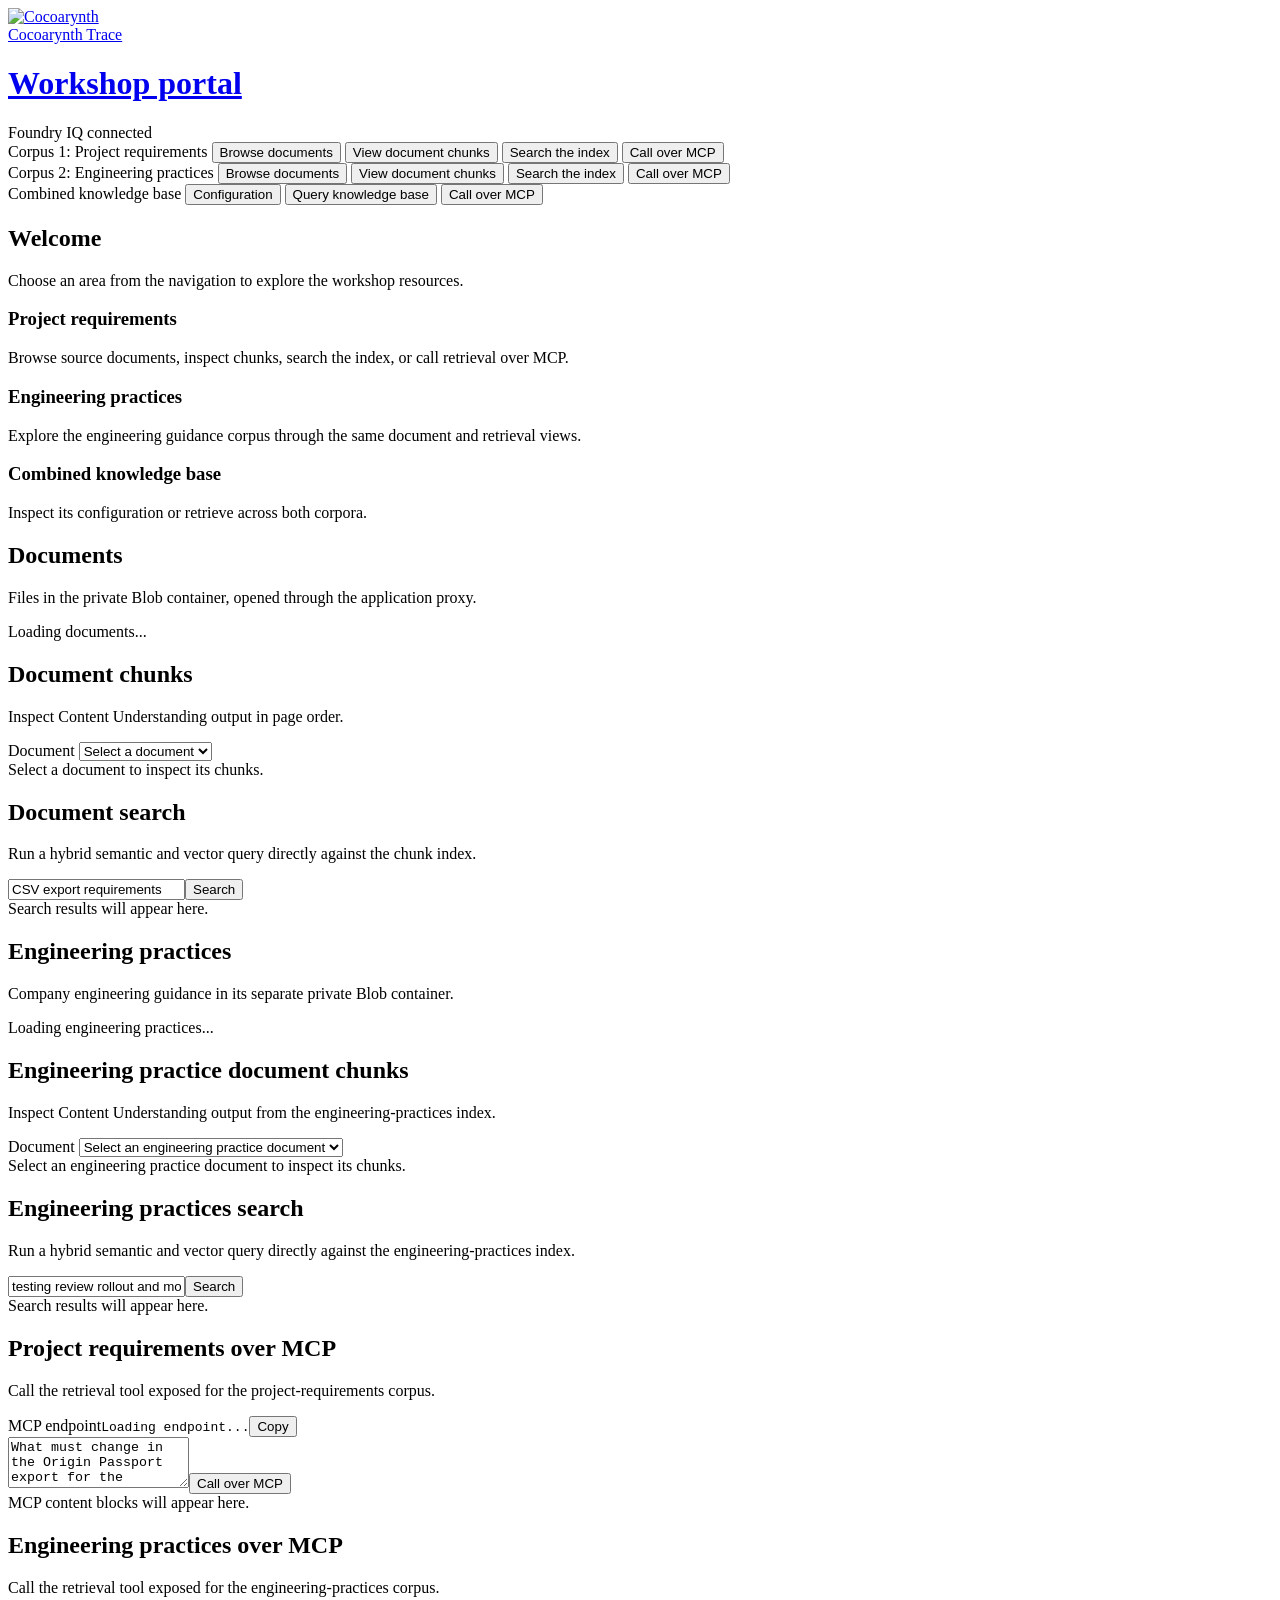
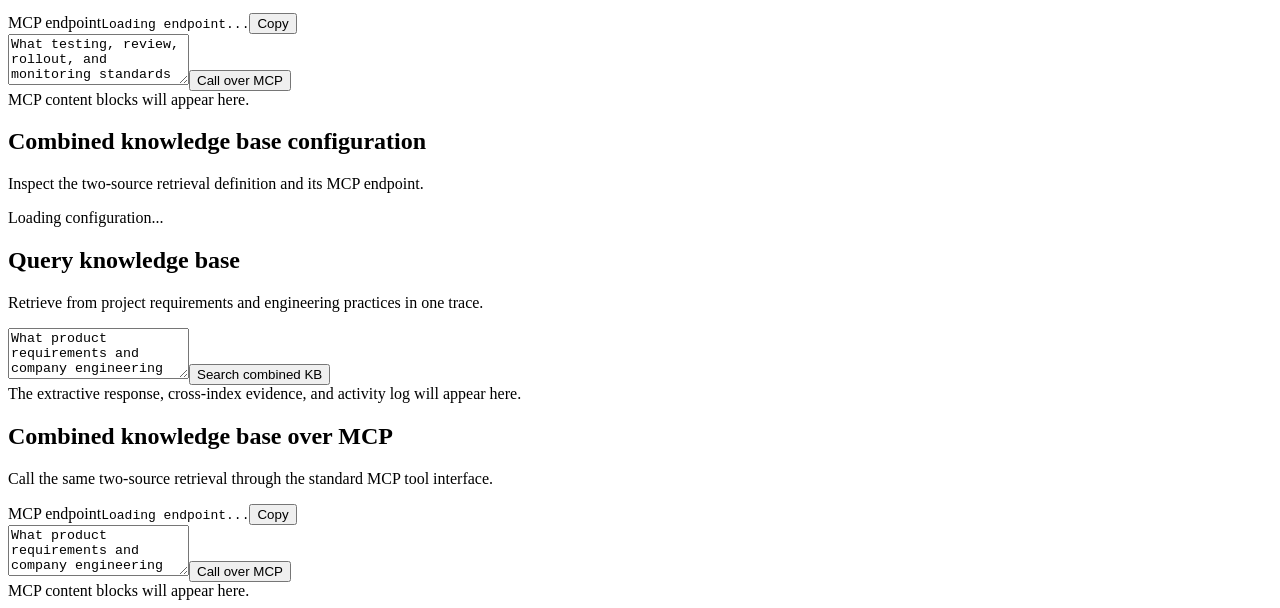
==== app/backend/static/index.html @ 9bc655d6 "Set up demo infrastructure and azd CI pipeline Copied app, infra, ingestion, and tests from develope" ====
<!doctype html>
<html lang="en">
  <head>
    <meta charset="UTF-8" />
    <meta name="viewport" content="width=device-width, initial-scale=1.0" />
    <title>Foundry IQ workshop portal</title>
    <link rel="preconnect" href="https://fonts.googleapis.com" />
    <link rel="preconnect" href="https://fonts.gstatic.com" crossorigin />
    <link href="https://fonts.googleapis.com/css2?family=IBM+Plex+Mono:wght@400;500&family=Manrope:wght@400;600;700&display=swap" rel="stylesheet" />
    <link rel="stylesheet" href="/assets/styles.css?v=12" />
  </head>
  <body>
    <header>
      <a class="brand-home" href="/" aria-label="Workshop portal home">
        <img class="brand-mark" src="/assets/cocoarynth-mark.png?v=2" alt="Cocoarynth" />
        <div class="brand-copy"><span class="kicker">Cocoarynth Trace</span><h1>Workshop portal</h1></div>
      </a>
      <div class="service-state"><span></span> Foundry IQ connected</div>
    </header>

    <main>
      <aside>
        <nav aria-label="Knowledge explorer pages">
          <div class="nav-group">
            <span class="nav-label">Corpus 1: Project requirements</span>
            <button class="nav-item" data-target="documents">Browse documents</button>
            <button class="nav-item" data-target="chunks">View document chunks</button>
            <button class="nav-item" data-target="search">Search the index</button>
            <button class="nav-item" data-target="documents-mcp">Call over MCP</button>
          </div>
          <div class="nav-group">
            <span class="nav-label">Corpus 2: Engineering practices</span>
            <button class="nav-item" data-target="engineering-practices">Browse documents</button>
            <button class="nav-item" data-target="engineering-practices-chunks">View document chunks</button>
            <button class="nav-item" data-target="engineering-practices-search">Search the index</button>
            <button class="nav-item" data-target="engineering-practices-mcp">Call over MCP</button>
          </div>
          <div class="nav-group nav-group-combined">
            <span class="nav-label">Combined knowledge base</span>
            <button class="nav-item" data-target="combined-configuration">Configuration</button>
            <button class="nav-item" data-target="combined-kb">Query knowledge base</button>
            <button class="nav-item" data-target="combined-mcp">Call over MCP</button>
          </div>
        </nav>
      </aside>

      <section class="workspace">
        <div id="home" class="panel active welcome-panel">
          <div class="panel-heading"><h2>Welcome</h2><p>Choose an area from the navigation to explore the workshop resources.</p></div>
          <div class="welcome-options">
            <section><h3>Project requirements</h3><p>Browse source documents, inspect chunks, search the index, or call retrieval over MCP.</p></section>
            <section><h3>Engineering practices</h3><p>Explore the engineering guidance corpus through the same document and retrieval views.</p></section>
            <section><h3>Combined knowledge base</h3><p>Inspect its configuration or retrieve across both corpora.</p></section>
          </div>
        </div>

        <div id="documents" class="panel">
          <div class="panel-heading"><h2>Documents</h2><p>Files in the private Blob container, opened through the application proxy.</p></div>
          <div id="document-list" class="document-list" aria-live="polite"><div class="empty-state">Loading documents...</div></div>
        </div>

        <div id="chunks" class="panel">
          <div class="panel-heading"><h2>Document chunks</h2><p>Inspect Content Understanding output in page order.</p></div>
          <label for="document-select">Document</label>
          <select id="document-select"><option value="">Select a document</option></select>
          <div id="chunk-summary" class="result-summary"></div>
          <div id="chunk-list" class="result-list"><div class="empty-state">Select a document to inspect its chunks.</div></div>
        </div>

        <div id="search" class="panel">
          <div class="panel-heading"><h2>Document search</h2><p>Run a hybrid semantic and vector query directly against the chunk index.</p></div>
          <form id="search-form" class="search-bar"><input id="search-query" aria-label="Search document chunks" value="CSV export requirements" /><button class="primary" type="submit">Search</button></form>
          <div id="search-summary" class="result-summary"></div>
          <div id="search-results" class="result-list"><div class="empty-state">Search results will appear here.</div></div>
        </div>

        <div id="engineering-practices" class="panel">
          <div class="panel-heading"><h2>Engineering practices</h2><p>Company engineering guidance in its separate private Blob container.</p></div>
          <div id="engineering-practices-list" class="document-list" aria-live="polite"><div class="empty-state">Loading engineering practices...</div></div>
        </div>

        <div id="engineering-practices-chunks" class="panel">
          <div class="panel-heading"><h2>Engineering practice document chunks</h2><p>Inspect Content Understanding output from the engineering-practices index.</p></div>
          <label for="engineering-practices-select">Document</label>
          <select id="engineering-practices-select"><option value="">Select an engineering practice document</option></select>
          <div id="engineering-practices-chunk-summary" class="result-summary"></div>
          <div id="engineering-practices-chunk-list" class="result-list"><div class="empty-state">Select an engineering practice document to inspect its chunks.</div></div>
        </div>

        <div id="engineering-practices-search" class="panel">
          <div class="panel-heading"><h2>Engineering practices search</h2><p>Run a hybrid semantic and vector query directly against the engineering-practices index.</p></div>
          <form id="engineering-practices-search-form" class="search-bar"><input id="engineering-practices-search-query" aria-label="Search engineering practice chunks" value="testing review rollout and monitoring standards" /><button class="primary" type="submit">Search</button></form>
          <div id="engineering-practices-search-summary" class="result-summary"></div>
          <div id="engineering-practices-search-results" class="result-list"><div class="empty-state">Search results will appear here.</div></div>
        </div>

        <div id="documents-mcp" class="panel">
          <div class="panel-heading"><h2>Project requirements over MCP</h2><p>Call the retrieval tool exposed for the project-requirements corpus.</p></div>
          <div class="mcp-strip" data-kb="documents"><span>MCP endpoint</span><code>Loading endpoint...</code><button class="copy-endpoint" aria-label="Copy project requirements MCP endpoint">Copy</button></div>
          <form class="mcp-search" data-target="documents"><textarea aria-label="Project requirements MCP question" rows="3">What must change in the Origin Passport export for the Mapayça Markets pilot?</textarea><button class="primary" type="submit">Call over MCP</button></form>
          <div class="mcp-output"><div class="empty-state">MCP content blocks will appear here.</div></div>
        </div>

        <div id="engineering-practices-mcp" class="panel">
          <div class="panel-heading"><h2>Engineering practices over MCP</h2><p>Call the retrieval tool exposed for the engineering-practices corpus.</p></div>
          <div class="mcp-strip" data-kb="engineering-practices"><span>MCP endpoint</span><code>Loading endpoint...</code><button class="copy-endpoint" aria-label="Copy engineering practices MCP endpoint">Copy</button></div>
          <form class="mcp-search" data-target="engineering-practices"><textarea aria-label="Engineering practices MCP question" rows="3">What testing, review, rollout, and monitoring standards apply?</textarea><button class="primary" type="submit">Call over MCP</button></form>
          <div class="mcp-output"><div class="empty-state">MCP content blocks will appear here.</div></div>
        </div>

        <div id="combined-configuration" class="panel">
          <div class="panel-heading"><h2>Combined knowledge base configuration</h2><p>Inspect the two-source retrieval definition and its MCP endpoint.</p></div>
          <div id="combined-kb-configuration" class="configuration-grid"><div class="empty-state">Loading configuration...</div></div>
        </div>

        <div id="combined-kb" class="panel">
          <div class="panel-heading"><h2>Query knowledge base</h2><p>Retrieve from project requirements and engineering practices in one trace.</p></div>
          <form class="kb-search" data-combined="true"><textarea aria-label="Combined knowledge base question" rows="3">What product requirements and company engineering standards should guide CSV Origin Passport support? Cite evidence from both corpora.</textarea><button class="primary" type="submit">Search combined KB</button></form>
          <div class="kb-output"><div class="empty-state">The extractive response, cross-index evidence, and activity log will appear here.</div></div>
        </div>

        <div id="combined-mcp" class="panel">
          <div class="panel-heading"><h2>Combined knowledge base over MCP</h2><p>Call the same two-source retrieval through the standard MCP tool interface.</p></div>
          <div class="mcp-strip" data-kb="combined"><span>MCP endpoint</span><code>Loading endpoint...</code><button class="copy-endpoint" aria-label="Copy combined MCP endpoint">Copy</button></div>
          <form class="mcp-search" data-target="combined"><textarea aria-label="Combined MCP question" rows="3">What product requirements and company engineering standards should guide CSV Origin Passport support? Cite evidence from both corpora.</textarea><button class="primary" type="submit">Call over MCP</button></form>
          <div class="mcp-output"><div class="empty-state">MCP content blocks will appear here.</div></div>
        </div>
      </section>
    </main>
    <div id="toast" role="status" aria-live="polite"></div>
    <script src="/assets/app.js?v=24"></script>
  </body>
</html>
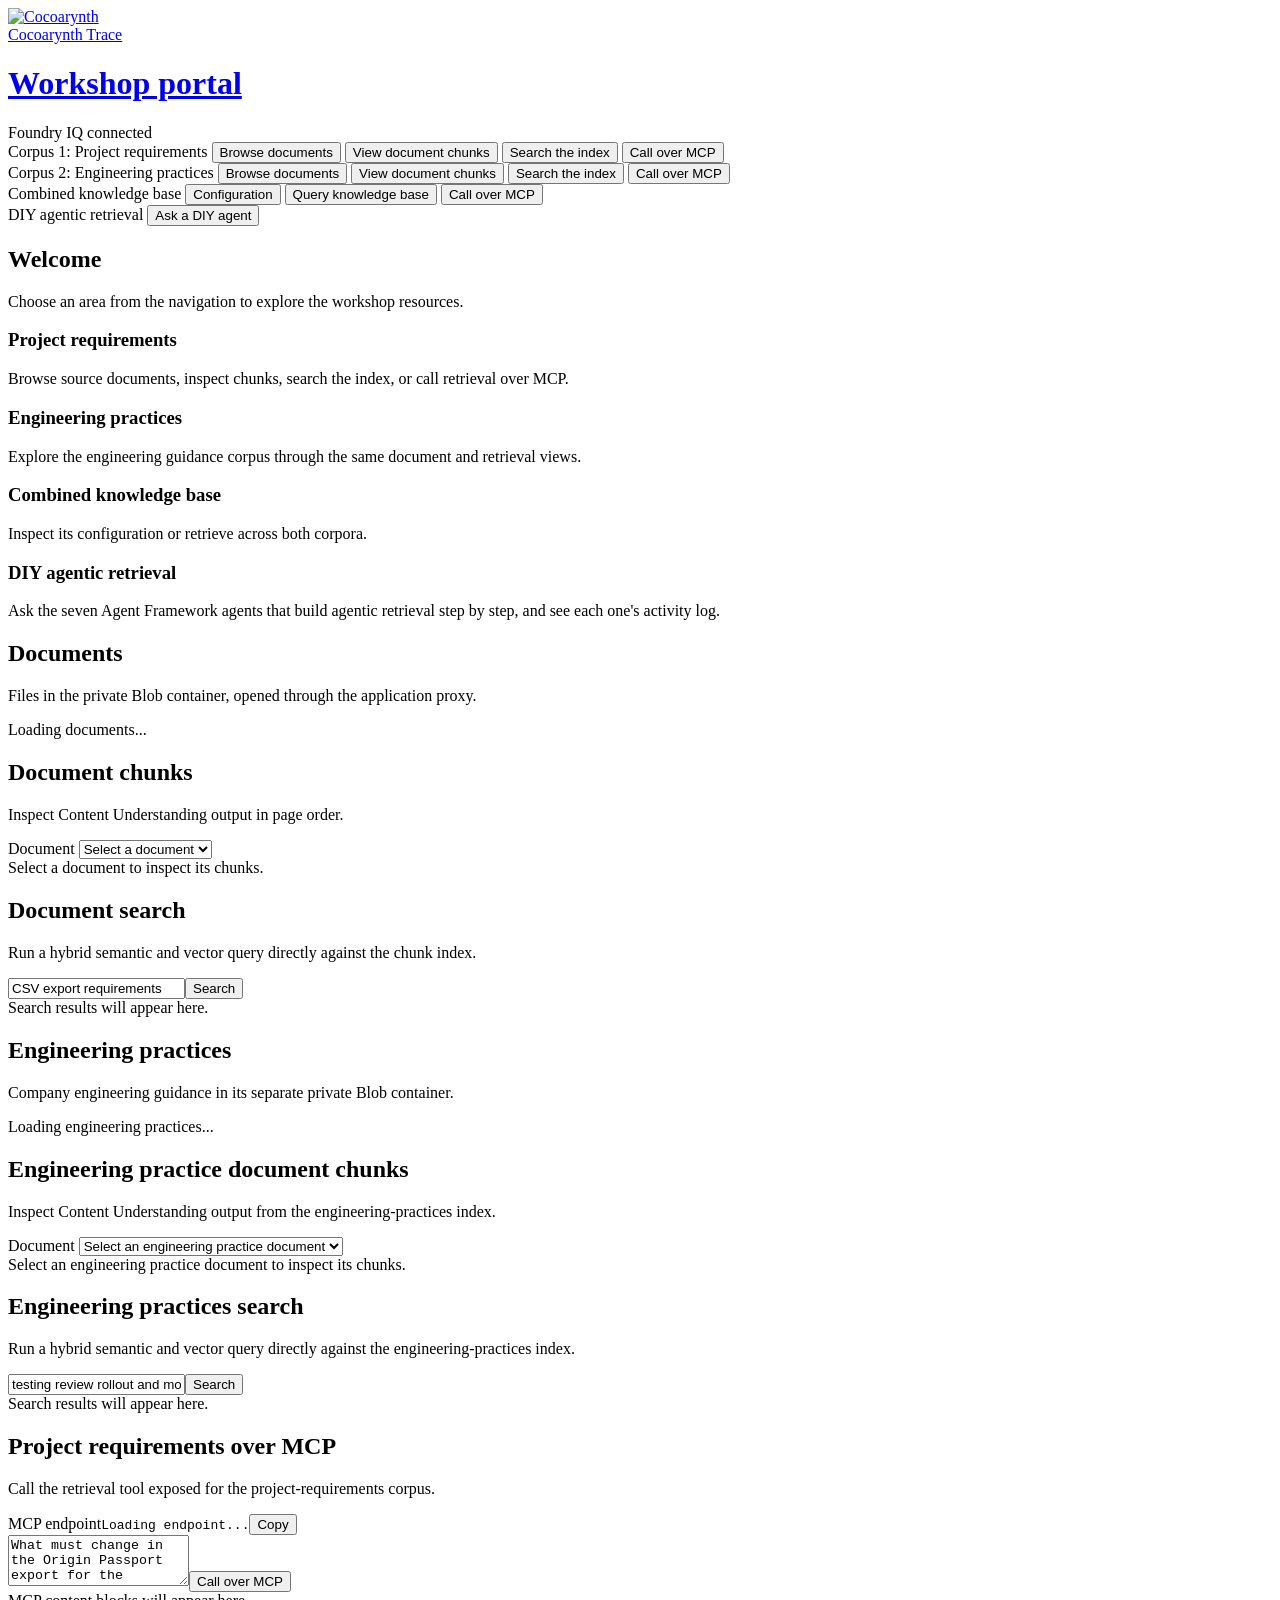
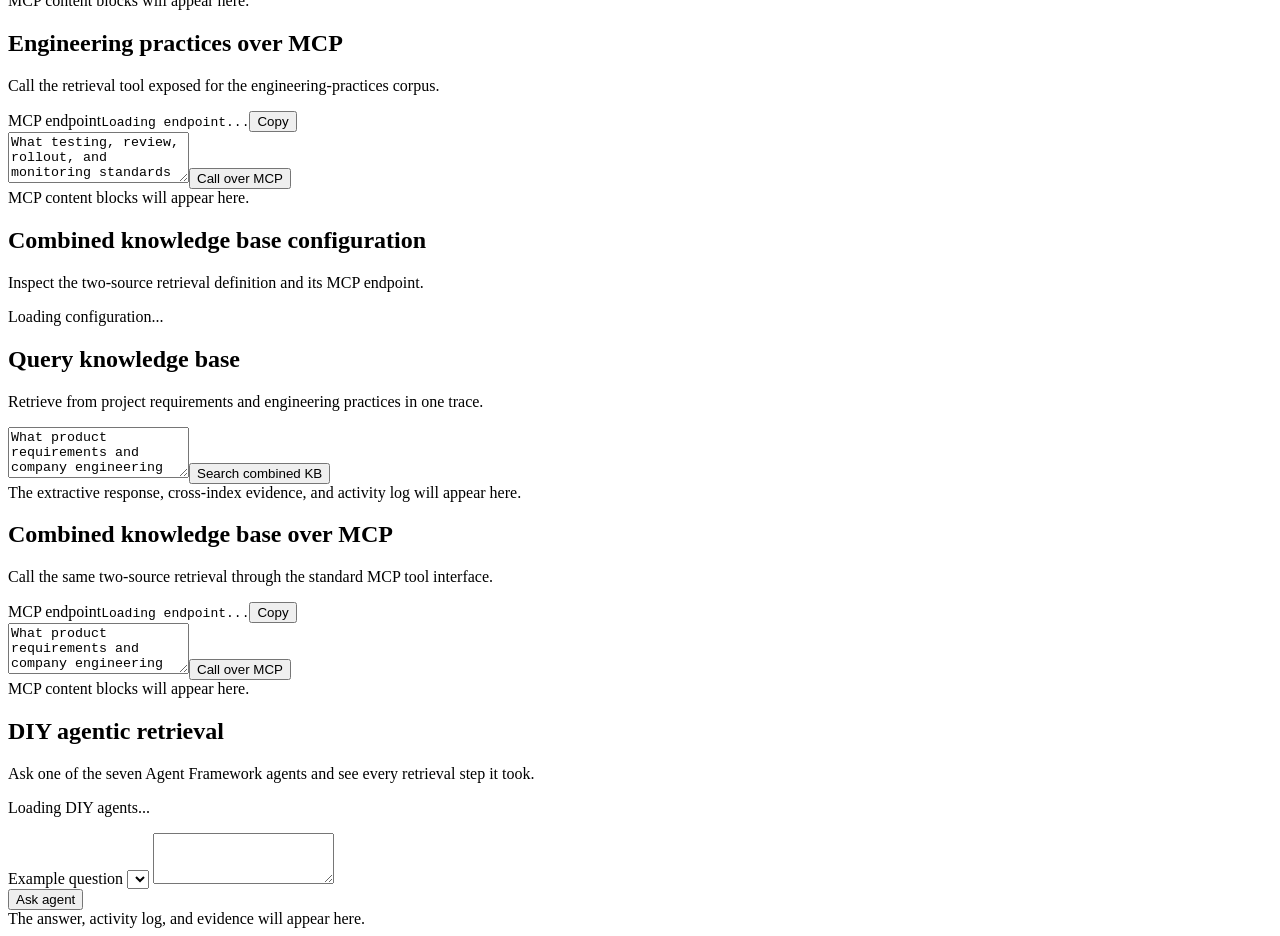
==== commit 94cfc316: "Commit everything" ====
--- a/app/backend/static/index.html
+++ b/app/backend/static/index.html
@@ -7,7 +7,7 @@
     <link rel="preconnect" href="https://fonts.googleapis.com" />
     <link rel="preconnect" href="https://fonts.gstatic.com" crossorigin />
     <link href="https://fonts.googleapis.com/css2?family=IBM+Plex+Mono:wght@400;500&family=Manrope:wght@400;600;700&display=swap" rel="stylesheet" />
-    <link rel="stylesheet" href="/assets/styles.css?v=12" />
+    <link rel="stylesheet" href="/assets/styles.css?v=15" />
   </head>
   <body>
     <header>
@@ -41,6 +41,10 @@
             <button class="nav-item" data-target="combined-kb">Query knowledge base</button>
             <button class="nav-item" data-target="combined-mcp">Call over MCP</button>
           </div>
+          <div class="nav-group nav-group-diy">
+            <span class="nav-label">DIY agentic retrieval</span>
+            <button class="nav-item" data-target="diy-agents">Ask a DIY agent</button>
+          </div>
         </nav>
       </aside>
 
@@ -51,6 +55,7 @@
             <section><h3>Project requirements</h3><p>Browse source documents, inspect chunks, search the index, or call retrieval over MCP.</p></section>
             <section><h3>Engineering practices</h3><p>Explore the engineering guidance corpus through the same document and retrieval views.</p></section>
             <section><h3>Combined knowledge base</h3><p>Inspect its configuration or retrieve across both corpora.</p></section>
+            <section><h3>DIY agentic retrieval</h3><p>Ask the seven Agent Framework agents that build agentic retrieval step by step, and see each one's activity log.</p></section>
           </div>
         </div>
 
@@ -125,9 +130,29 @@
           <form class="mcp-search" data-target="combined"><textarea aria-label="Combined MCP question" rows="3">What product requirements and company engineering standards should guide CSV Origin Passport support? Cite evidence from both corpora.</textarea><button class="primary" type="submit">Call over MCP</button></form>
           <div class="mcp-output"><div class="empty-state">MCP content blocks will appear here.</div></div>
         </div>
+
+        <div id="diy-agents" class="panel">
+          <div class="panel-heading"><h2>DIY agentic retrieval</h2><p>Ask one of the seven Agent Framework agents and see every retrieval step it took.</p></div>
+          <div id="diy-steps" class="diy-steps" aria-label="DIY step"><div class="empty-state">Loading DIY agents...</div></div>
+          <div id="diy-hint" class="diy-hint" hidden>
+            <p>This agent isn't running. Start all seven DIY agents from the repository root:</p>
+            <code>python -m scripts.run_diy_agents</code>
+            <button id="diy-refresh" type="button">Check again</button>
+          </div>
+          <p id="diy-capability" class="diy-capability"></p>
+          <form id="diy-form" class="diy-form">
+            <label for="diy-example">Example question</label>
+            <select id="diy-example"></select>
+            <textarea id="diy-question" aria-label="Question for the DIY agent" rows="3"></textarea>
+            <div class="diy-actions">
+              <button class="primary" type="submit">Ask agent</button>
+            </div>
+          </form>
+          <div id="diy-output" class="kb-output"><div class="empty-state">The answer, activity log, and evidence will appear here.</div></div>
+        </div>
       </section>
     </main>
     <div id="toast" role="status" aria-live="polite"></div>
-    <script src="/assets/app.js?v=24"></script>
+    <script src="/assets/app.js?v=30"></script>
   </body>
 </html>
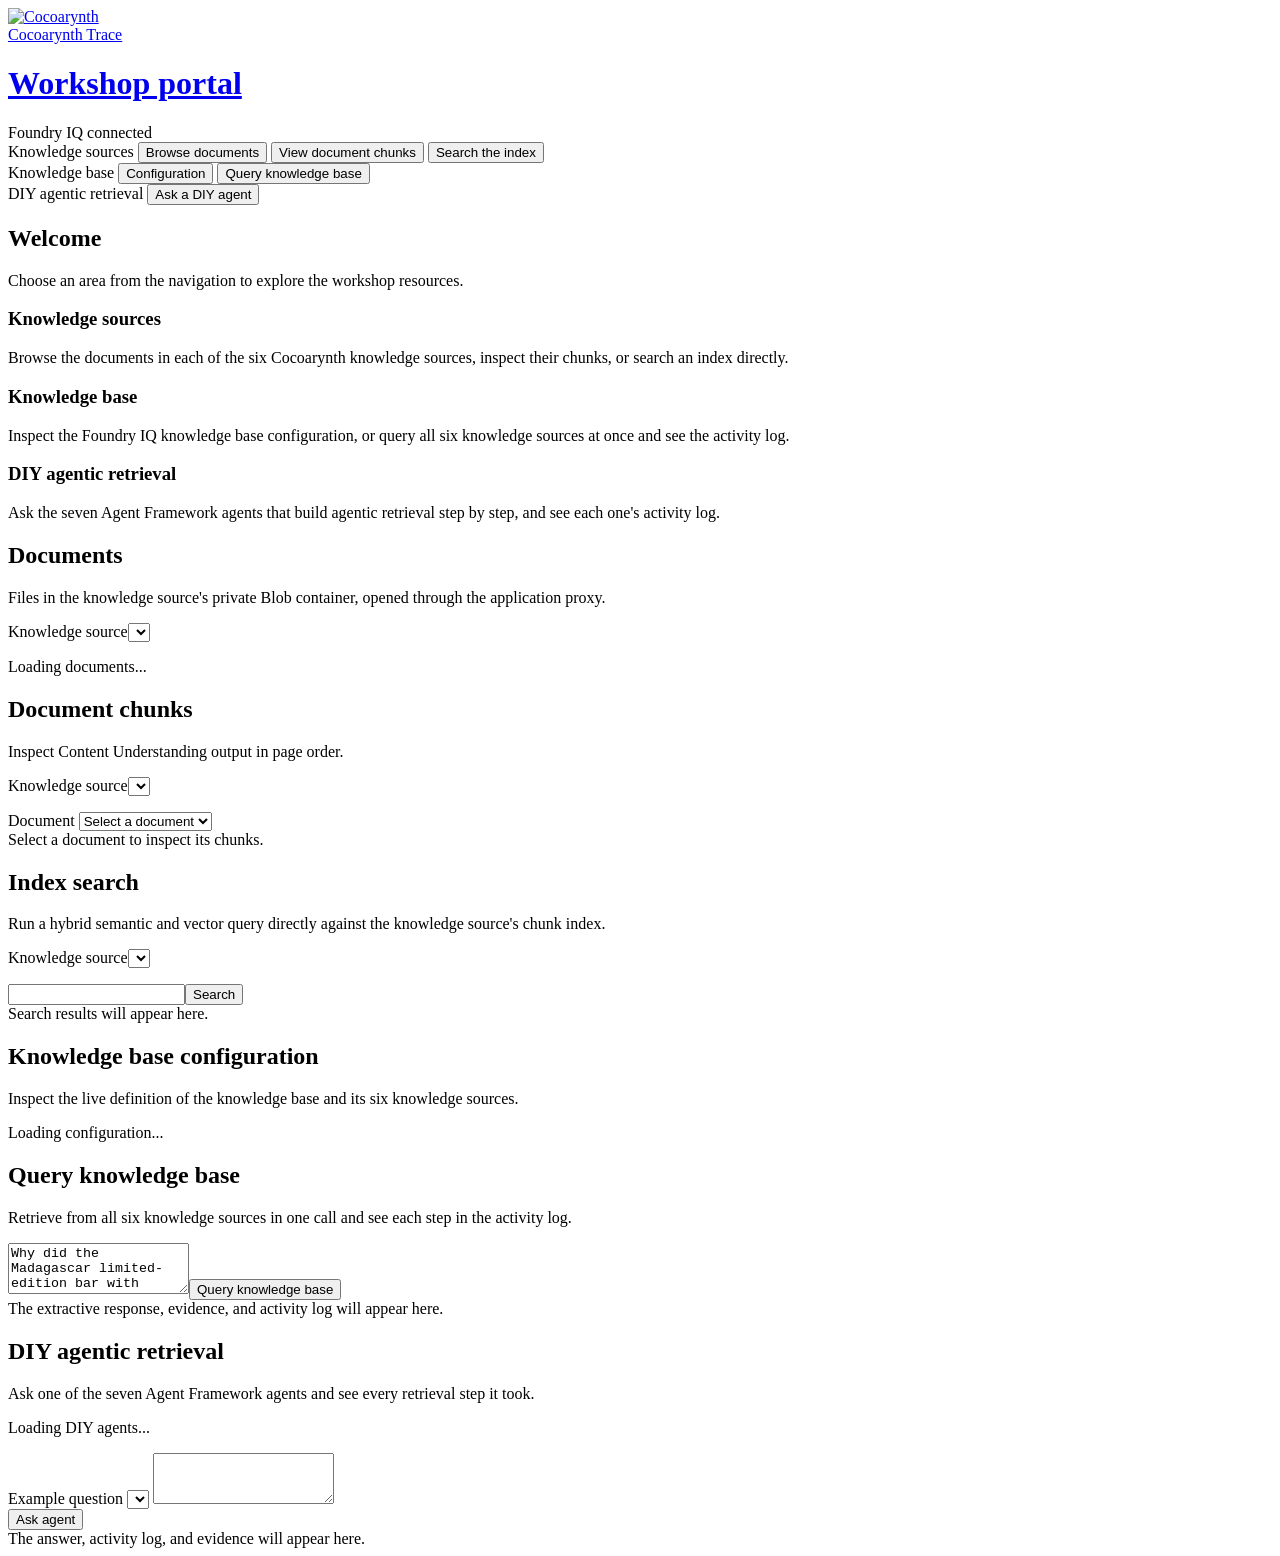
==== commit b1190e84: "Foundry IQ slides; one six-source knowledge base; remove MCP pages" ====
--- a/app/backend/static/index.html
+++ b/app/backend/static/index.html
@@ -7,12 +7,12 @@
     <link rel="preconnect" href="https://fonts.googleapis.com" />
     <link rel="preconnect" href="https://fonts.gstatic.com" crossorigin />
     <link href="https://fonts.googleapis.com/css2?family=IBM+Plex+Mono:wght@400;500&family=Manrope:wght@400;600;700&display=swap" rel="stylesheet" />
-    <link rel="stylesheet" href="/assets/styles.css?v=15" />
+    <link rel="stylesheet" href="/assets/styles.css?v=17" />
   </head>
   <body>
     <header>
       <a class="brand-home" href="/" aria-label="Workshop portal home">
-        <img class="brand-mark" src="/assets/cocoarynth-mark.png?v=2" alt="Cocoarynth" />
+        <img class="brand-mark" src="/assets/cocoarynth-mark.png?v=3" alt="Cocoarynth" />
         <div class="brand-copy"><span class="kicker">Cocoarynth Trace</span><h1>Workshop portal</h1></div>
       </a>
       <div class="service-state"><span></span> Foundry IQ connected</div>
@@ -22,24 +22,15 @@
       <aside>
         <nav aria-label="Knowledge explorer pages">
           <div class="nav-group">
-            <span class="nav-label">Corpus 1: Project requirements</span>
+            <span class="nav-label">Knowledge sources</span>
             <button class="nav-item" data-target="documents">Browse documents</button>
             <button class="nav-item" data-target="chunks">View document chunks</button>
             <button class="nav-item" data-target="search">Search the index</button>
-            <button class="nav-item" data-target="documents-mcp">Call over MCP</button>
           </div>
-          <div class="nav-group">
-            <span class="nav-label">Corpus 2: Engineering practices</span>
-            <button class="nav-item" data-target="engineering-practices">Browse documents</button>
-            <button class="nav-item" data-target="engineering-practices-chunks">View document chunks</button>
-            <button class="nav-item" data-target="engineering-practices-search">Search the index</button>
-            <button class="nav-item" data-target="engineering-practices-mcp">Call over MCP</button>
-          </div>
-          <div class="nav-group nav-group-combined">
-            <span class="nav-label">Combined knowledge base</span>
-            <button class="nav-item" data-target="combined-configuration">Configuration</button>
-            <button class="nav-item" data-target="combined-kb">Query knowledge base</button>
-            <button class="nav-item" data-target="combined-mcp">Call over MCP</button>
+          <div class="nav-group nav-group-kb">
+            <span class="nav-label">Knowledge base</span>
+            <button class="nav-item" data-target="kb-configuration">Configuration</button>
+            <button class="nav-item" data-target="kb-query">Query knowledge base</button>
           </div>
           <div class="nav-group nav-group-diy">
             <span class="nav-label">DIY agentic retrieval</span>
@@ -52,20 +43,21 @@
         <div id="home" class="panel active welcome-panel">
           <div class="panel-heading"><h2>Welcome</h2><p>Choose an area from the navigation to explore the workshop resources.</p></div>
           <div class="welcome-options">
-            <section><h3>Project requirements</h3><p>Browse source documents, inspect chunks, search the index, or call retrieval over MCP.</p></section>
-            <section><h3>Engineering practices</h3><p>Explore the engineering guidance corpus through the same document and retrieval views.</p></section>
-            <section><h3>Combined knowledge base</h3><p>Inspect its configuration or retrieve across both corpora.</p></section>
+            <section><h3>Knowledge sources</h3><p>Browse the documents in each of the six Cocoarynth knowledge sources, inspect their chunks, or search an index directly.</p></section>
+            <section><h3>Knowledge base</h3><p>Inspect the Foundry IQ knowledge base configuration, or query all six knowledge sources at once and see the activity log.</p></section>
             <section><h3>DIY agentic retrieval</h3><p>Ask the seven Agent Framework agents that build agentic retrieval step by step, and see each one's activity log.</p></section>
           </div>
         </div>
 
         <div id="documents" class="panel">
-          <div class="panel-heading"><h2>Documents</h2><p>Files in the private Blob container, opened through the application proxy.</p></div>
+          <div class="panel-heading"><h2>Documents</h2><p>Files in the knowledge source's private Blob container, opened through the application proxy.</p></div>
+          <div class="source-picker"><label for="documents-source">Knowledge source</label><select id="documents-source" class="source-select"></select><p class="source-description" aria-live="polite"></p></div>
           <div id="document-list" class="document-list" aria-live="polite"><div class="empty-state">Loading documents...</div></div>
         </div>
 
         <div id="chunks" class="panel">
           <div class="panel-heading"><h2>Document chunks</h2><p>Inspect Content Understanding output in page order.</p></div>
+          <div class="source-picker"><label for="chunks-source">Knowledge source</label><select id="chunks-source" class="source-select"></select><p class="source-description" aria-live="polite"></p></div>
           <label for="document-select">Document</label>
           <select id="document-select"><option value="">Select a document</option></select>
           <div id="chunk-summary" class="result-summary"></div>
@@ -73,62 +65,22 @@
         </div>
 
         <div id="search" class="panel">
-          <div class="panel-heading"><h2>Document search</h2><p>Run a hybrid semantic and vector query directly against the chunk index.</p></div>
-          <form id="search-form" class="search-bar"><input id="search-query" aria-label="Search document chunks" value="CSV export requirements" /><button class="primary" type="submit">Search</button></form>
+          <div class="panel-heading"><h2>Index search</h2><p>Run a hybrid semantic and vector query directly against the knowledge source's chunk index.</p></div>
+          <div class="source-picker"><label for="search-source">Knowledge source</label><select id="search-source" class="source-select"></select><p class="source-description" aria-live="polite"></p></div>
+          <form id="search-form" class="search-bar"><input id="search-query" aria-label="Search document chunks" /><button class="primary" type="submit">Search</button></form>
           <div id="search-summary" class="result-summary"></div>
           <div id="search-results" class="result-list"><div class="empty-state">Search results will appear here.</div></div>
         </div>
 
-        <div id="engineering-practices" class="panel">
-          <div class="panel-heading"><h2>Engineering practices</h2><p>Company engineering guidance in its separate private Blob container.</p></div>
-          <div id="engineering-practices-list" class="document-list" aria-live="polite"><div class="empty-state">Loading engineering practices...</div></div>
+        <div id="kb-configuration" class="panel">
+          <div class="panel-heading"><h2>Knowledge base configuration</h2><p>Inspect the live definition of the knowledge base and its six knowledge sources.</p></div>
+          <div id="kb-configuration-details" class="configuration-grid"><div class="empty-state">Loading configuration...</div></div>
         </div>
 
-        <div id="engineering-practices-chunks" class="panel">
-          <div class="panel-heading"><h2>Engineering practice document chunks</h2><p>Inspect Content Understanding output from the engineering-practices index.</p></div>
-          <label for="engineering-practices-select">Document</label>
-          <select id="engineering-practices-select"><option value="">Select an engineering practice document</option></select>
-          <div id="engineering-practices-chunk-summary" class="result-summary"></div>
-          <div id="engineering-practices-chunk-list" class="result-list"><div class="empty-state">Select an engineering practice document to inspect its chunks.</div></div>
-        </div>
-
-        <div id="engineering-practices-search" class="panel">
-          <div class="panel-heading"><h2>Engineering practices search</h2><p>Run a hybrid semantic and vector query directly against the engineering-practices index.</p></div>
-          <form id="engineering-practices-search-form" class="search-bar"><input id="engineering-practices-search-query" aria-label="Search engineering practice chunks" value="testing review rollout and monitoring standards" /><button class="primary" type="submit">Search</button></form>
-          <div id="engineering-practices-search-summary" class="result-summary"></div>
-          <div id="engineering-practices-search-results" class="result-list"><div class="empty-state">Search results will appear here.</div></div>
-        </div>
-
-        <div id="documents-mcp" class="panel">
-          <div class="panel-heading"><h2>Project requirements over MCP</h2><p>Call the retrieval tool exposed for the project-requirements corpus.</p></div>
-          <div class="mcp-strip" data-kb="documents"><span>MCP endpoint</span><code>Loading endpoint...</code><button class="copy-endpoint" aria-label="Copy project requirements MCP endpoint">Copy</button></div>
-          <form class="mcp-search" data-target="documents"><textarea aria-label="Project requirements MCP question" rows="3">What must change in the Origin Passport export for the Mapayça Markets pilot?</textarea><button class="primary" type="submit">Call over MCP</button></form>
-          <div class="mcp-output"><div class="empty-state">MCP content blocks will appear here.</div></div>
-        </div>
-
-        <div id="engineering-practices-mcp" class="panel">
-          <div class="panel-heading"><h2>Engineering practices over MCP</h2><p>Call the retrieval tool exposed for the engineering-practices corpus.</p></div>
-          <div class="mcp-strip" data-kb="engineering-practices"><span>MCP endpoint</span><code>Loading endpoint...</code><button class="copy-endpoint" aria-label="Copy engineering practices MCP endpoint">Copy</button></div>
-          <form class="mcp-search" data-target="engineering-practices"><textarea aria-label="Engineering practices MCP question" rows="3">What testing, review, rollout, and monitoring standards apply?</textarea><button class="primary" type="submit">Call over MCP</button></form>
-          <div class="mcp-output"><div class="empty-state">MCP content blocks will appear here.</div></div>
-        </div>
-
-        <div id="combined-configuration" class="panel">
-          <div class="panel-heading"><h2>Combined knowledge base configuration</h2><p>Inspect the two-source retrieval definition and its MCP endpoint.</p></div>
-          <div id="combined-kb-configuration" class="configuration-grid"><div class="empty-state">Loading configuration...</div></div>
-        </div>
-
-        <div id="combined-kb" class="panel">
-          <div class="panel-heading"><h2>Query knowledge base</h2><p>Retrieve from project requirements and engineering practices in one trace.</p></div>
-          <form class="kb-search" data-combined="true"><textarea aria-label="Combined knowledge base question" rows="3">What product requirements and company engineering standards should guide CSV Origin Passport support? Cite evidence from both corpora.</textarea><button class="primary" type="submit">Search combined KB</button></form>
-          <div class="kb-output"><div class="empty-state">The extractive response, cross-index evidence, and activity log will appear here.</div></div>
-        </div>
-
-        <div id="combined-mcp" class="panel">
-          <div class="panel-heading"><h2>Combined knowledge base over MCP</h2><p>Call the same two-source retrieval through the standard MCP tool interface.</p></div>
-          <div class="mcp-strip" data-kb="combined"><span>MCP endpoint</span><code>Loading endpoint...</code><button class="copy-endpoint" aria-label="Copy combined MCP endpoint">Copy</button></div>
-          <form class="mcp-search" data-target="combined"><textarea aria-label="Combined MCP question" rows="3">What product requirements and company engineering standards should guide CSV Origin Passport support? Cite evidence from both corpora.</textarea><button class="primary" type="submit">Call over MCP</button></form>
-          <div class="mcp-output"><div class="empty-state">MCP content blocks will appear here.</div></div>
+        <div id="kb-query" class="panel">
+          <div class="panel-heading"><h2>Query knowledge base</h2><p>Retrieve from all six knowledge sources in one call and see each step in the activity log.</p></div>
+          <form id="kb-search" class="kb-search"><textarea aria-label="Knowledge base question" rows="3">Why did the Madagascar limited-edition bar with cacao nibs launch on 1 October instead of 1 September, and what happened at the estate to start the delay?</textarea><button class="primary" type="submit">Query knowledge base</button></form>
+          <div id="kb-output" class="kb-output"><div class="empty-state">The extractive response, evidence, and activity log will appear here.</div></div>
         </div>
 
         <div id="diy-agents" class="panel">
@@ -153,6 +105,6 @@
       </section>
     </main>
     <div id="toast" role="status" aria-live="polite"></div>
-    <script src="/assets/app.js?v=30"></script>
+    <script src="/assets/app.js?v=34"></script>
   </body>
 </html>
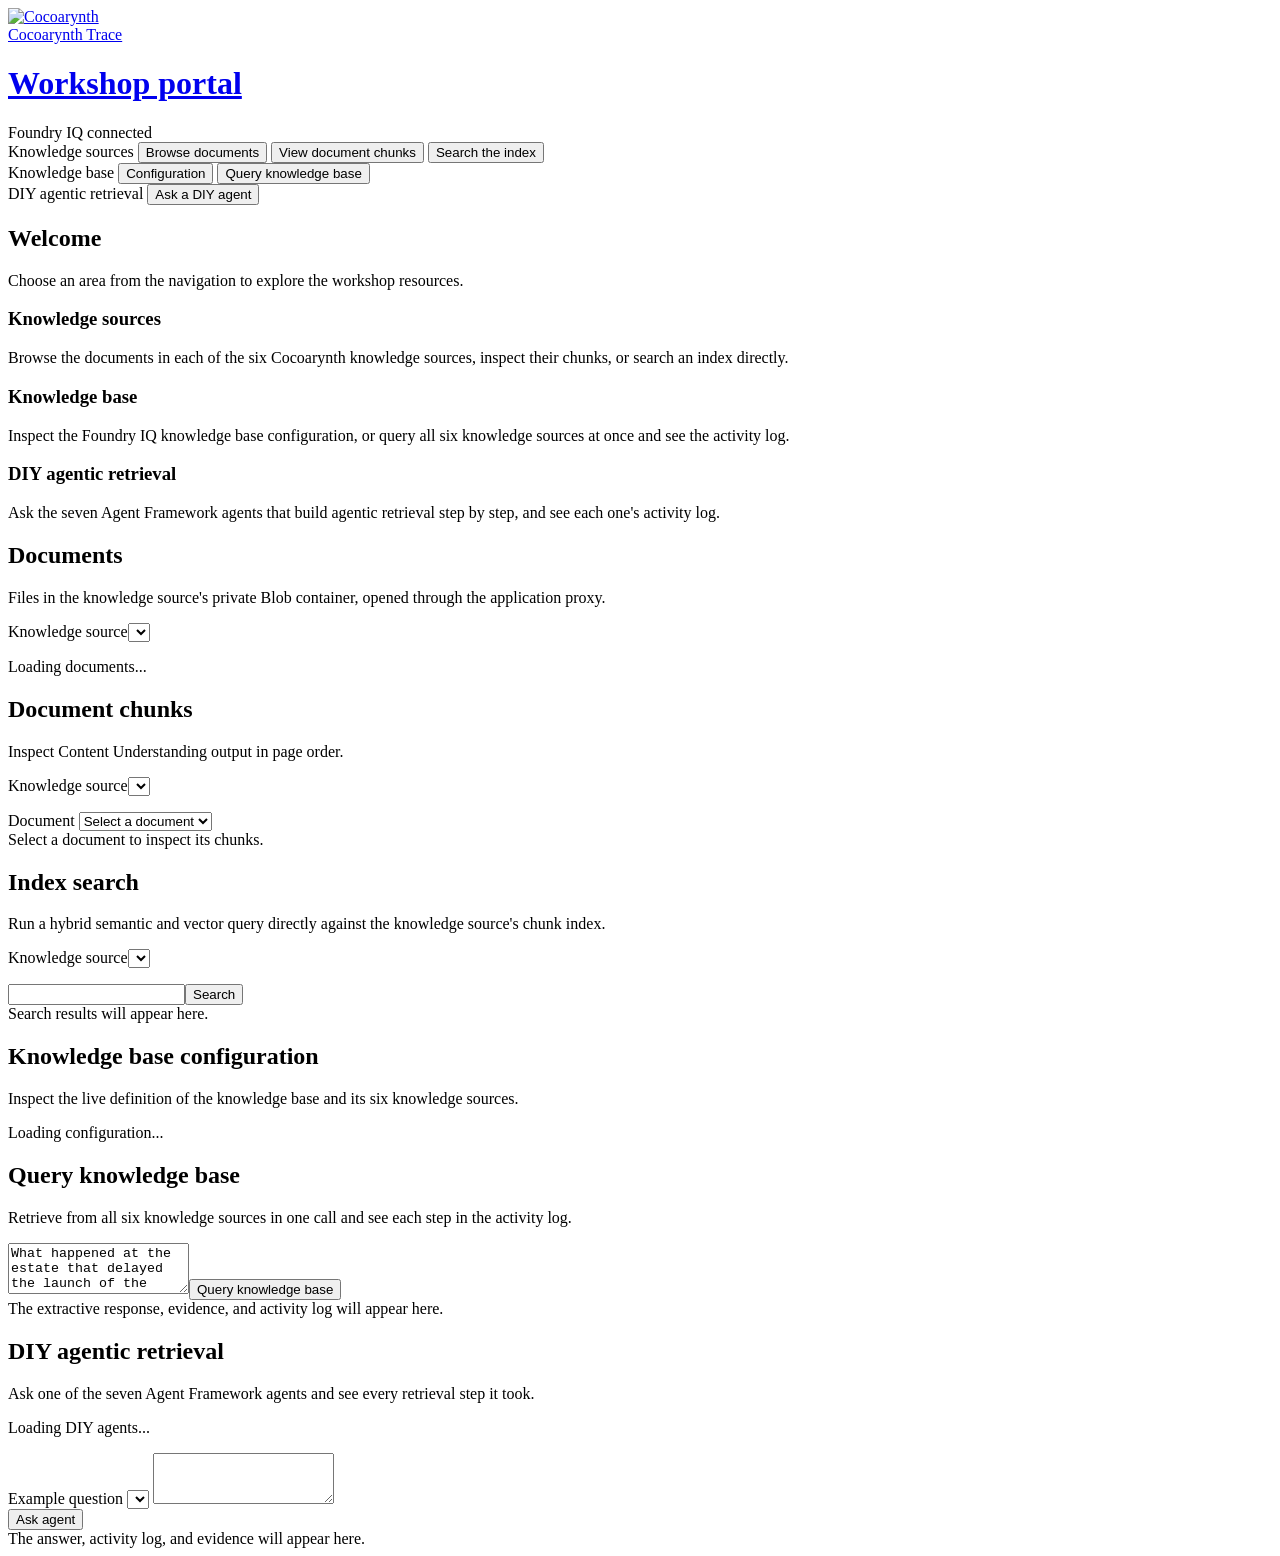
==== commit 120e3266: "LAtest slides and new foundry iq mr1 agent" ====
--- a/app/backend/static/index.html
+++ b/app/backend/static/index.html
@@ -79,7 +79,7 @@
 
         <div id="kb-query" class="panel">
           <div class="panel-heading"><h2>Query knowledge base</h2><p>Retrieve from all six knowledge sources in one call and see each step in the activity log.</p></div>
-          <form id="kb-search" class="kb-search"><textarea aria-label="Knowledge base question" rows="3">Why did the Madagascar limited-edition bar with cacao nibs launch on 1 October instead of 1 September, and what happened at the estate to start the delay?</textarea><button class="primary" type="submit">Query knowledge base</button></form>
+          <form id="kb-search" class="kb-search"><textarea aria-label="Knowledge base question" rows="3">What happened at the estate that delayed the launch of the Madagascar limited-edition bar with cacao nibs?</textarea><button class="primary" type="submit">Query knowledge base</button></form>
           <div id="kb-output" class="kb-output"><div class="empty-state">The extractive response, evidence, and activity log will appear here.</div></div>
         </div>
 
@@ -105,6 +105,6 @@
       </section>
     </main>
     <div id="toast" role="status" aria-live="polite"></div>
-    <script src="/assets/app.js?v=34"></script>
+    <script src="/assets/app.js?v=35"></script>
   </body>
 </html>
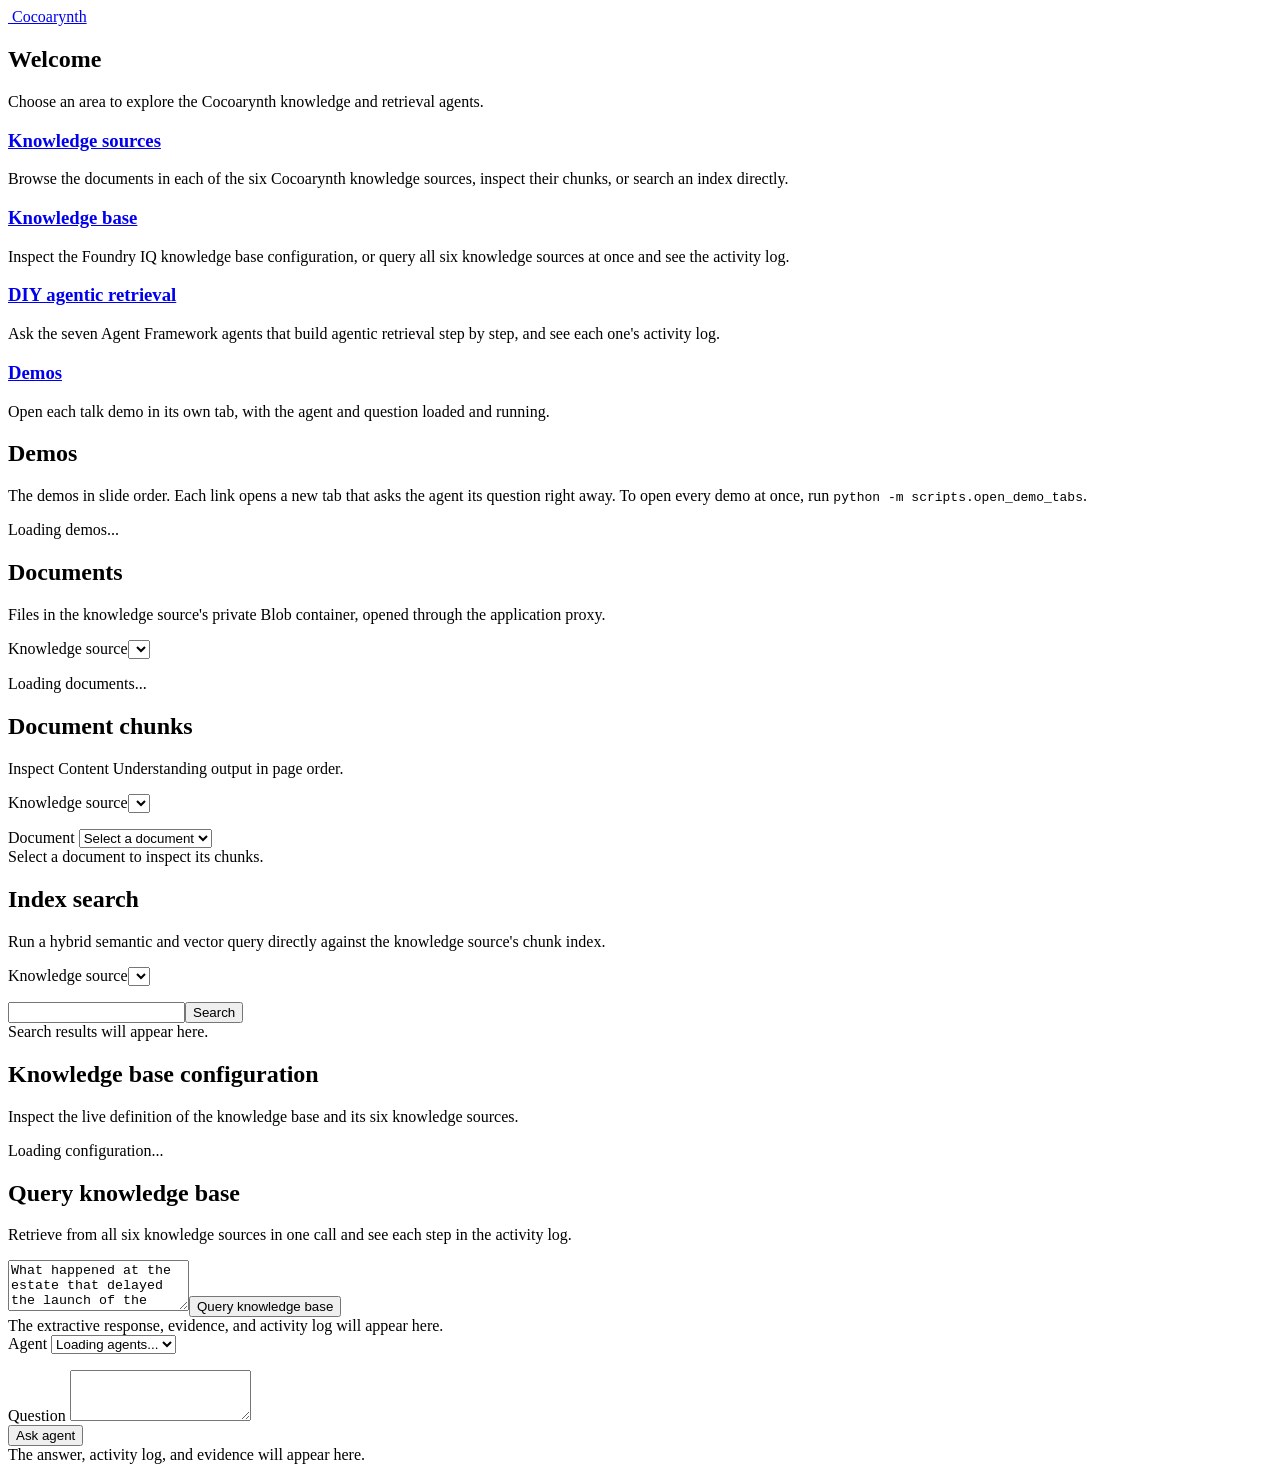
==== commit 16a0d317: "Slide changes after sync" ====
--- a/app/backend/static/index.html
+++ b/app/backend/static/index.html
@@ -3,23 +3,22 @@
   <head>
     <meta charset="UTF-8" />
     <meta name="viewport" content="width=device-width, initial-scale=1.0" />
-    <title>Foundry IQ workshop portal</title>
+    <title>Agentic retrieval explorer</title>
     <link rel="preconnect" href="https://fonts.googleapis.com" />
     <link rel="preconnect" href="https://fonts.gstatic.com" crossorigin />
-    <link href="https://fonts.googleapis.com/css2?family=IBM+Plex+Mono:wght@400;500&family=Manrope:wght@400;600;700&display=swap" rel="stylesheet" />
-    <link rel="stylesheet" href="/assets/styles.css?v=17" />
+    <link href="https://fonts.googleapis.com/css2?family=Cinzel:wght@500&family=IBM+Plex+Mono:wght@400;500&family=Manrope:wght@400;600;700&display=swap" rel="stylesheet" />
+    <link rel="stylesheet" href="/assets/styles.css?v=21" />
   </head>
   <body>
     <header>
-      <a class="brand-home" href="/" aria-label="Workshop portal home">
-        <img class="brand-mark" src="/assets/cocoarynth-mark.png?v=3" alt="Cocoarynth" />
-        <div class="brand-copy"><span class="kicker">Cocoarynth Trace</span><h1>Workshop portal</h1></div>
+      <a class="brand-home" href="/" aria-label="Cocoarynth home">
+        <img class="brand-logo" src="/assets/cocoarynth-emblem.png?v=1" alt="" />
+        <span class="brand-name">Cocoarynth</span>
       </a>
-      <div class="service-state"><span></span> Foundry IQ connected</div>
     </header>
 
     <main>
-      <aside>
+      <aside hidden>
         <nav aria-label="Knowledge explorer pages">
           <div class="nav-group">
             <span class="nav-label">Knowledge sources</span>
@@ -41,12 +40,17 @@
 
       <section class="workspace">
         <div id="home" class="panel active welcome-panel">
-          <div class="panel-heading"><h2>Welcome</h2><p>Choose an area from the navigation to explore the workshop resources.</p></div>
+          <div class="panel-heading"><h2>Welcome</h2><p>Choose an area to explore the Cocoarynth knowledge and retrieval agents.</p></div>
           <div class="welcome-options">
-            <section><h3>Knowledge sources</h3><p>Browse the documents in each of the six Cocoarynth knowledge sources, inspect their chunks, or search an index directly.</p></section>
-            <section><h3>Knowledge base</h3><p>Inspect the Foundry IQ knowledge base configuration, or query all six knowledge sources at once and see the activity log.</p></section>
-            <section><h3>DIY agentic retrieval</h3><p>Ask the seven Agent Framework agents that build agentic retrieval step by step, and see each one's activity log.</p></section>
+            <section><h3><a href="/sources/origins/documents">Knowledge sources</a></h3><p>Browse the documents in each of the six Cocoarynth knowledge sources, inspect their chunks, or search an index directly.</p></section>
+            <section><h3><a href="/knowledge-base/configuration">Knowledge base</a></h3><p>Inspect the Foundry IQ knowledge base configuration, or query all six knowledge sources at once and see the activity log.</p></section>
+            <section><h3><a href="/diy-agents">DIY agentic retrieval</a></h3><p>Ask the seven Agent Framework agents that build agentic retrieval step by step, and see each one's activity log.</p></section>
+            <section><h3><a href="/demos">Demos</a></h3><p>Open each talk demo in its own tab, with the agent and question loaded and running.</p></section>
           </div>
+        </div>
+        <div id="demos" class="panel">
+          <div class="panel-heading"><h2>Demos</h2><p>The demos in slide order. Each link opens a new tab that asks the agent its question right away. To open every demo at once, run <code>python -m scripts.open_demo_tabs</code>.</p></div>
+          <div id="demo-list" class="demo-list"><div class="empty-state">Loading demos...</div></div>
         </div>
 
         <div id="documents" class="panel">
@@ -84,18 +88,17 @@
         </div>
 
         <div id="diy-agents" class="panel">
-          <div class="panel-heading"><h2>DIY agentic retrieval</h2><p>Ask one of the seven Agent Framework agents and see every retrieval step it took.</p></div>
-          <div id="diy-steps" class="diy-steps" aria-label="DIY step"><div class="empty-state">Loading DIY agents...</div></div>
-          <div id="diy-hint" class="diy-hint" hidden>
-            <p>This agent isn't running. Start all seven DIY agents from the repository root:</p>
-            <code>python -m scripts.run_diy_agents</code>
-            <button id="diy-refresh" type="button">Check again</button>
-          </div>
-          <p id="diy-capability" class="diy-capability"></p>
           <form id="diy-form" class="diy-form">
-            <label for="diy-example">Example question</label>
-            <select id="diy-example"></select>
-            <textarea id="diy-question" aria-label="Question for the DIY agent" rows="3"></textarea>
+            <label for="diy-agent">Agent</label>
+            <select id="diy-agent"><option>Loading agents...</option></select>
+            <p id="diy-capability" class="diy-capability"></p>
+            <div id="diy-hint" class="diy-hint" hidden>
+              <p>This agent isn't running. Start the agents from the repository root:</p>
+              <code>python -m scripts.run_diy_agents</code>
+              <button id="diy-refresh" type="button">Check again</button>
+            </div>
+            <label for="diy-question">Question</label>
+            <textarea id="diy-question" rows="3"></textarea>
             <div class="diy-actions">
               <button class="primary" type="submit">Ask agent</button>
             </div>
@@ -105,6 +108,6 @@
       </section>
     </main>
     <div id="toast" role="status" aria-live="polite"></div>
-    <script src="/assets/app.js?v=35"></script>
+    <script src="/assets/app.js?v=38"></script>
   </body>
 </html>
